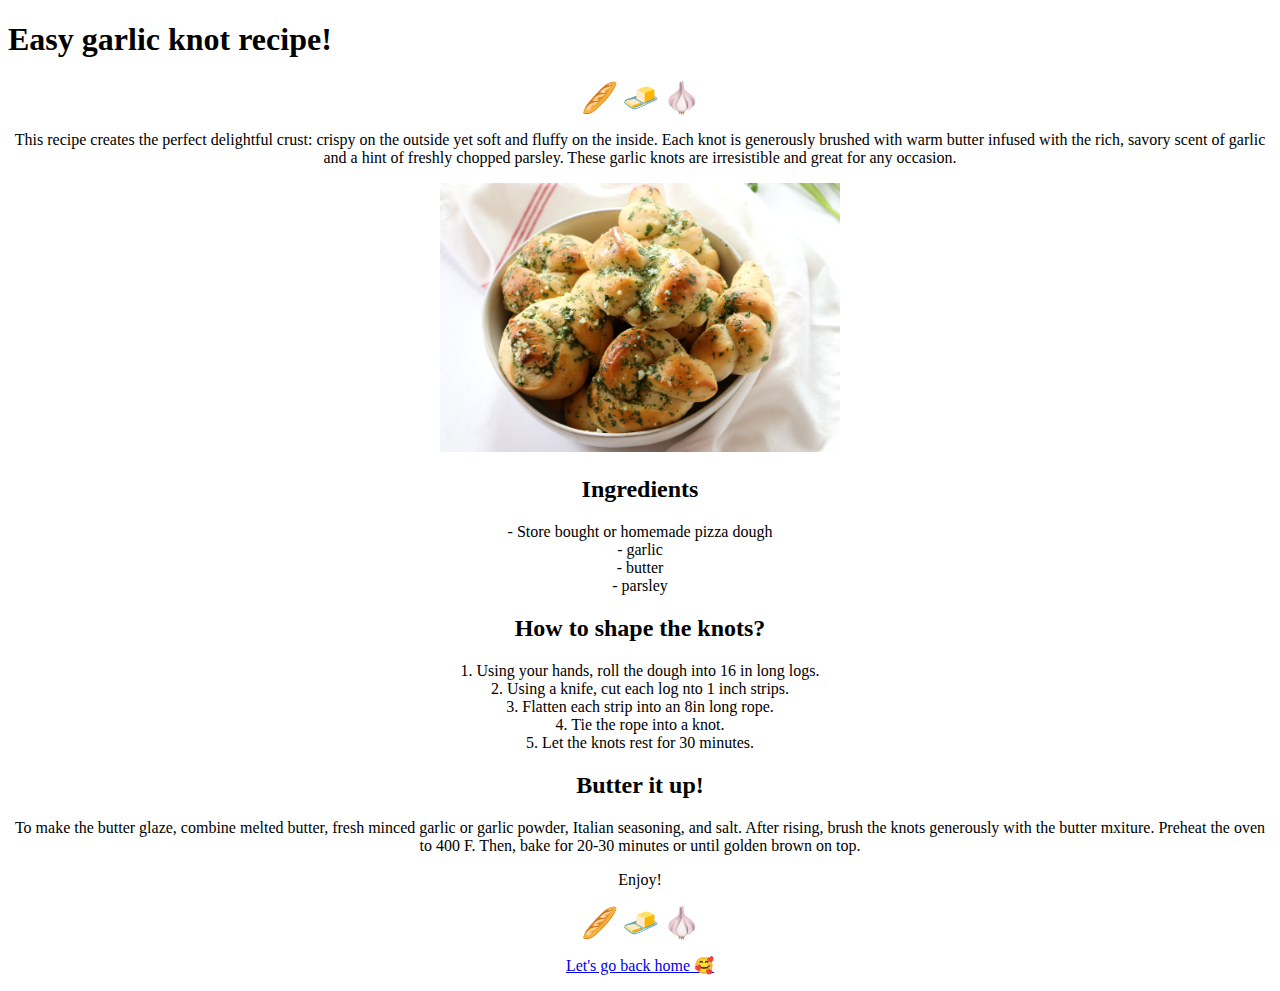
==== garlicknots.html @ 624d2353 "edit main and garlic knots" ====
<!DOCTYPE html>
    <html lang="en">
        <head>
            <meta charset="UTF-8">
            <meta name="viewport" content="width=device-width, initial-scale=1.0">
            <title>Garlic Knot Recipe</title>
        </head>
        <body>
            <h1> Easy garlic knot recipe!</h1>
            <center>
            <span style='font-size:30px;'>&#129366;</span>
            <span style='font-size:30px;'>&#129480;</span>
            <span style='font-size:30px;'>&#129476;</span>  

            <p>
                This recipe creates the perfect delightful crust: crispy on the outside yet soft and fluffy on the inside. Each knot is generously brushed with warm 
                butter infused with the rich, savory scent of garlic and a hint of freshly chopped parsley. These garlic knots are irresistible and great for any occasion. 
            </p>
            
            <p>
                <img src="images/IMG_04991.webp"
                width="400px">
                
            </p>   
            

            <h2> Ingredients</h2>
            <p>
                 - Store bought or homemade pizza dough
                 <br> - garlic
                 <br> - butter
                 <br> - parsley
            </p>
            <h2> How to shape the knots? </h2>
            <p>
                1. Using your hands, roll the dough into 16 in long logs. 
                <br> 2. Using a knife, cut each log nto 1 inch strips. 
                <br> 3. Flatten each strip into an 8in long rope. 
                <br> 4. Tie the rope into a knot. 
                <br> 5. Let the knots rest for 30 minutes. 
            </p>
            <h2> Butter it up! </h2>
            <p>
                To make the butter glaze, combine melted butter, fresh minced garlic or garlic powder, Italian seasoning, and salt.
                After rising, brush the knots generously with the butter mxiture. Preheat the oven to 400 F. Then, bake for 20-30 minutes 
                or until golden brown on top. 

            <p>
                Enjoy!
            </p>
            </p>
            <span style='font-size:30px;'>&#129366;</span>
            <span style='font-size:30px;'>&#129480;</span>
            <span style='font-size:30px;'>&#129476;</span>


           <p>

           </p>
           
           
            <p><a href="http://127.0.0.1:5500/index.html"> Let's go back home &#129392</a>
            </p>
         </center>
         
        </body>
    </html>
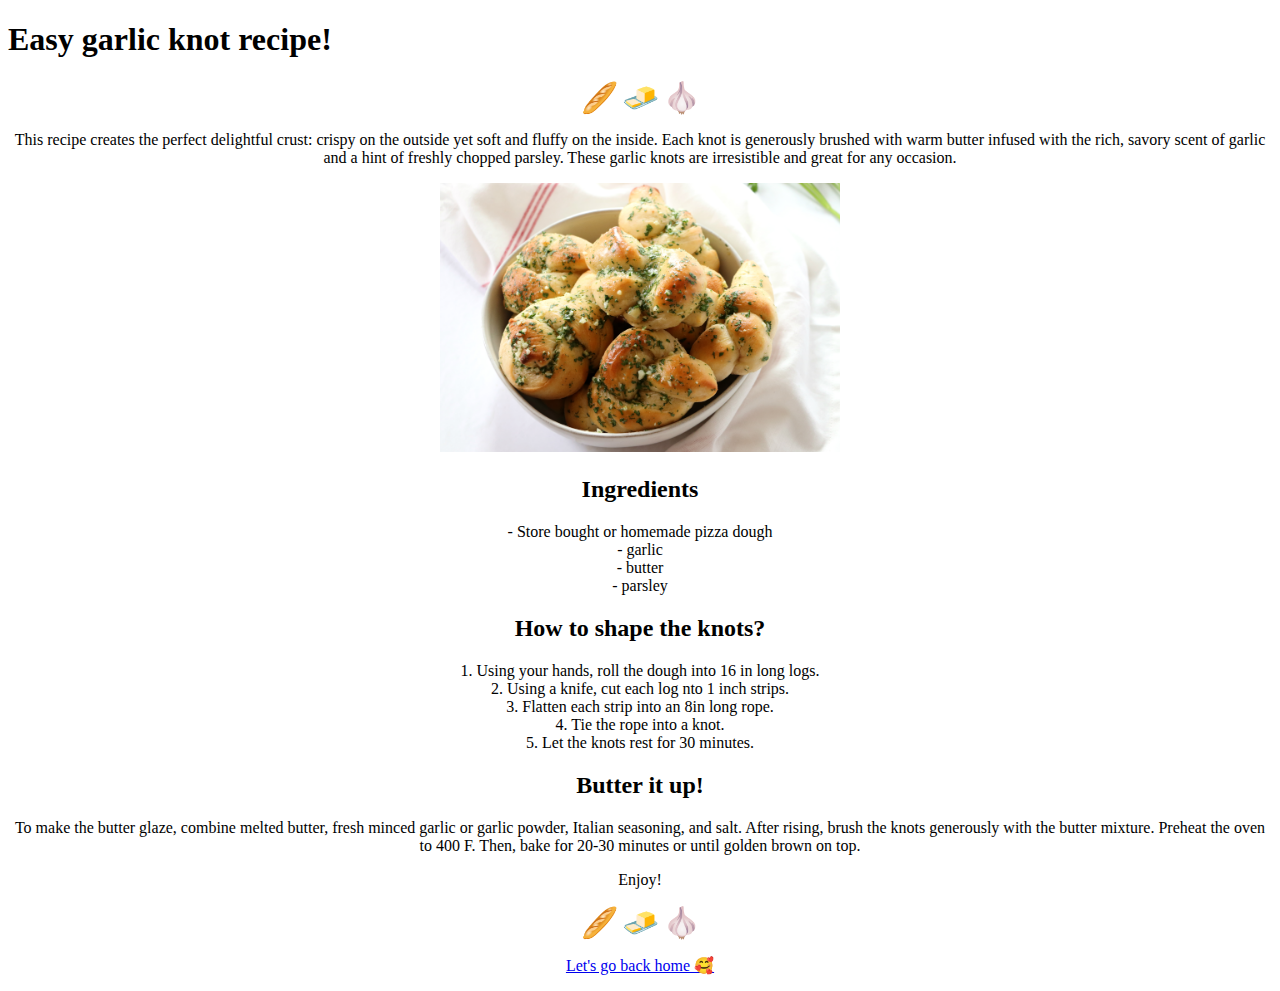
==== commit c8a282b0: "image resized" ====
--- a/garlicknots.html
+++ b/garlicknots.html
@@ -42,7 +42,7 @@
             <h2> Butter it up! </h2>
             <p>
                 To make the butter glaze, combine melted butter, fresh minced garlic or garlic powder, Italian seasoning, and salt.
-                After rising, brush the knots generously with the butter mxiture. Preheat the oven to 400 F. Then, bake for 20-30 minutes 
+                After rising, brush the knots generously with the butter mixture. Preheat the oven to 400 F. Then, bake for 20-30 minutes 
                 or until golden brown on top. 
 
             <p>
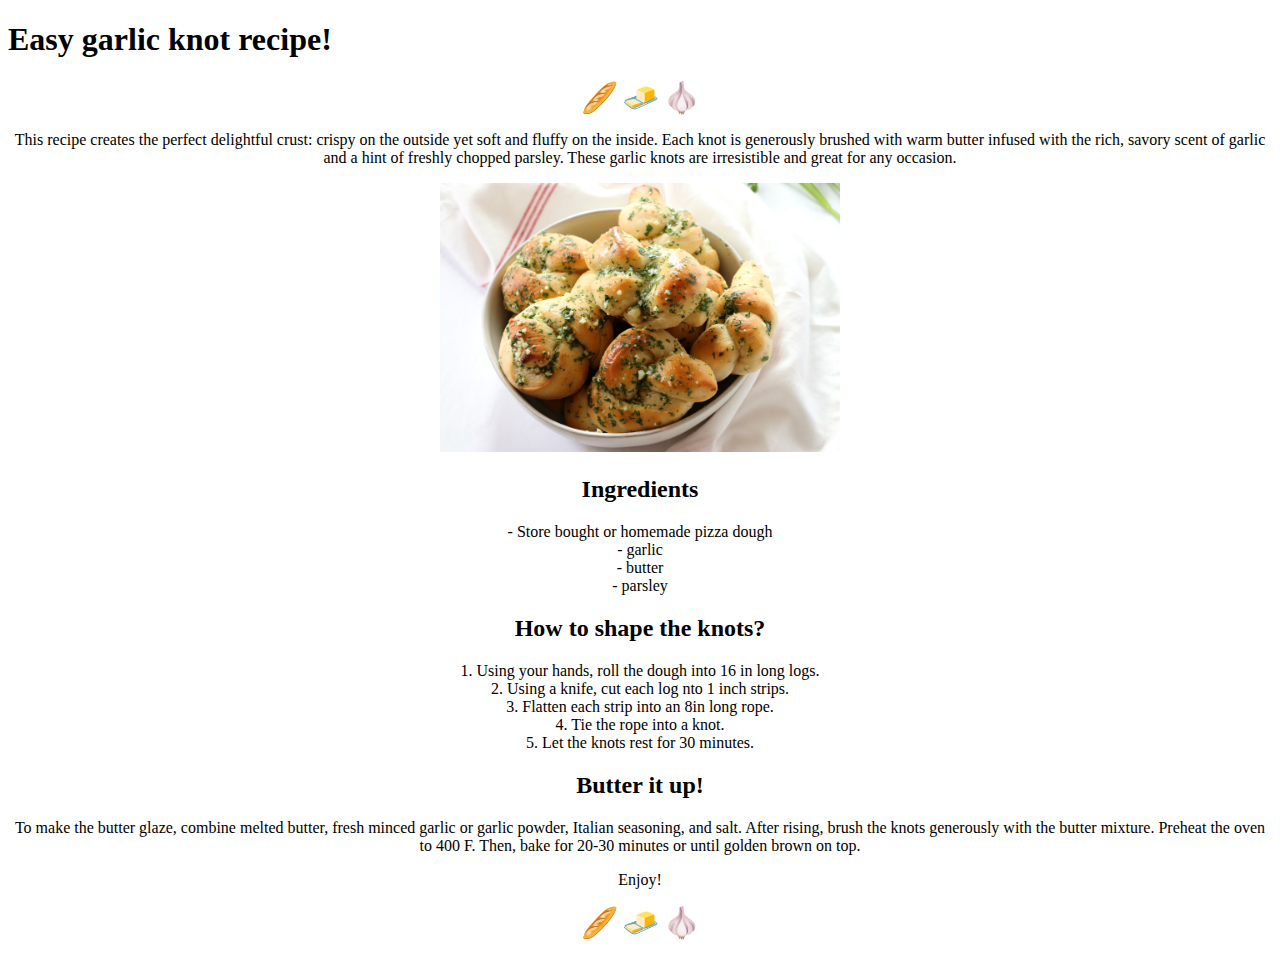
==== commit 7c184a64: "Update garlicknots.html" ====
--- a/garlicknots.html
+++ b/garlicknots.html
@@ -54,12 +54,9 @@
             <span style='font-size:30px;'>&#129476;</span>
 
 
-           <p>
-
-           </p>
            
            
-            <p><a href="http://127.0.0.1:5500/index.html"> Let's go back home &#129392</a>
+            <p> <a href="https://lehigh-university-design.github.io/hello-world-codingwithamy/ </a>
             </p>
          </center>
          
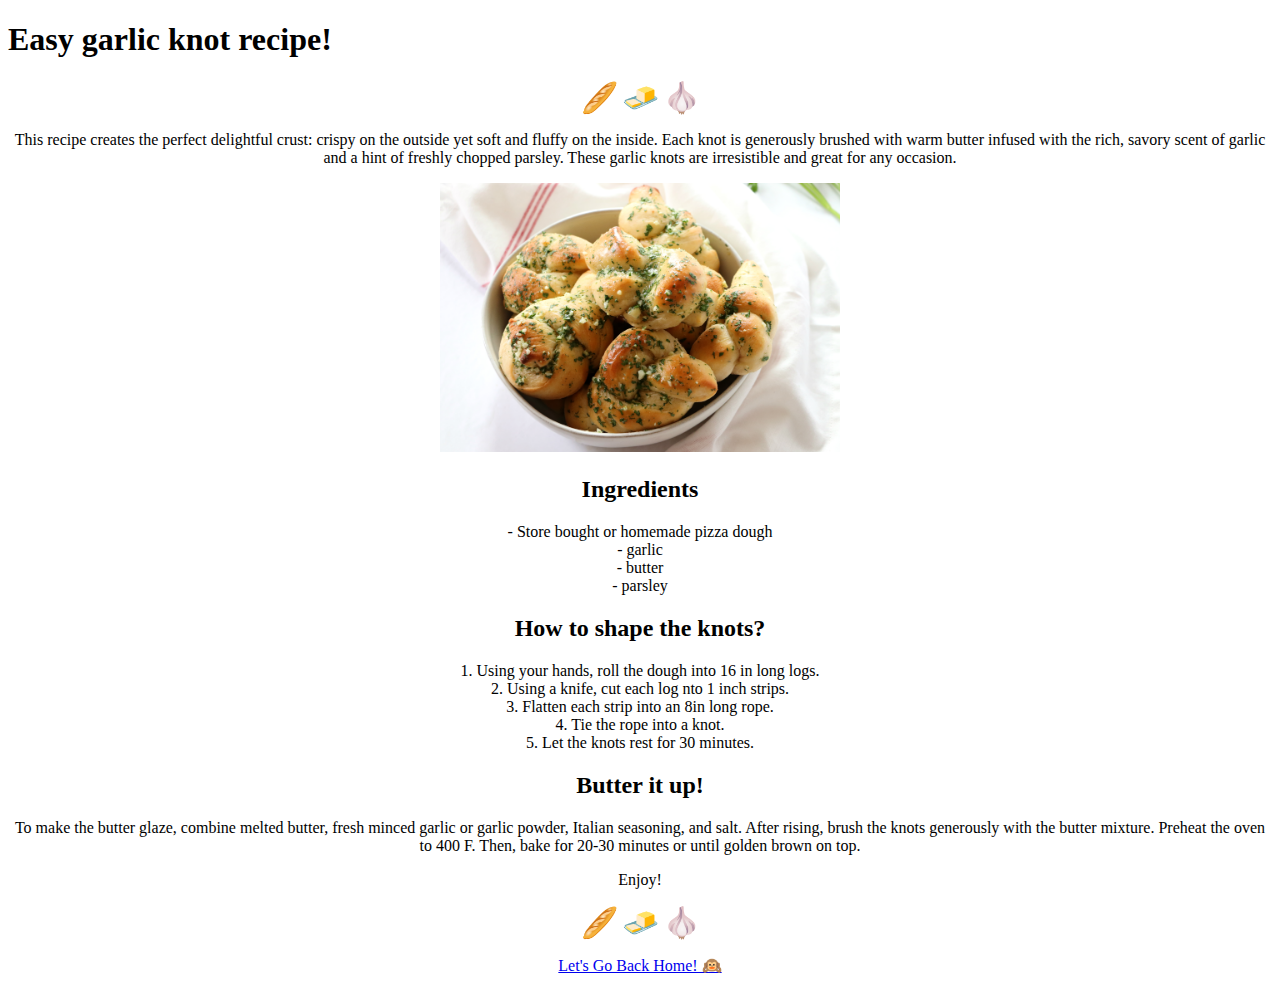
==== commit af130113: "changes" ====
--- a/garlicknots.html
+++ b/garlicknots.html
@@ -56,7 +56,7 @@
 
            
            
-            <p> <a href="https://lehigh-university-design.github.io/hello-world-codingwithamy/ </a>
+            <p> <a href="http://127.0.0.1:5500/index.html" > Let's Go Back Home! &#128585</a>
             </p>
          </center>
          
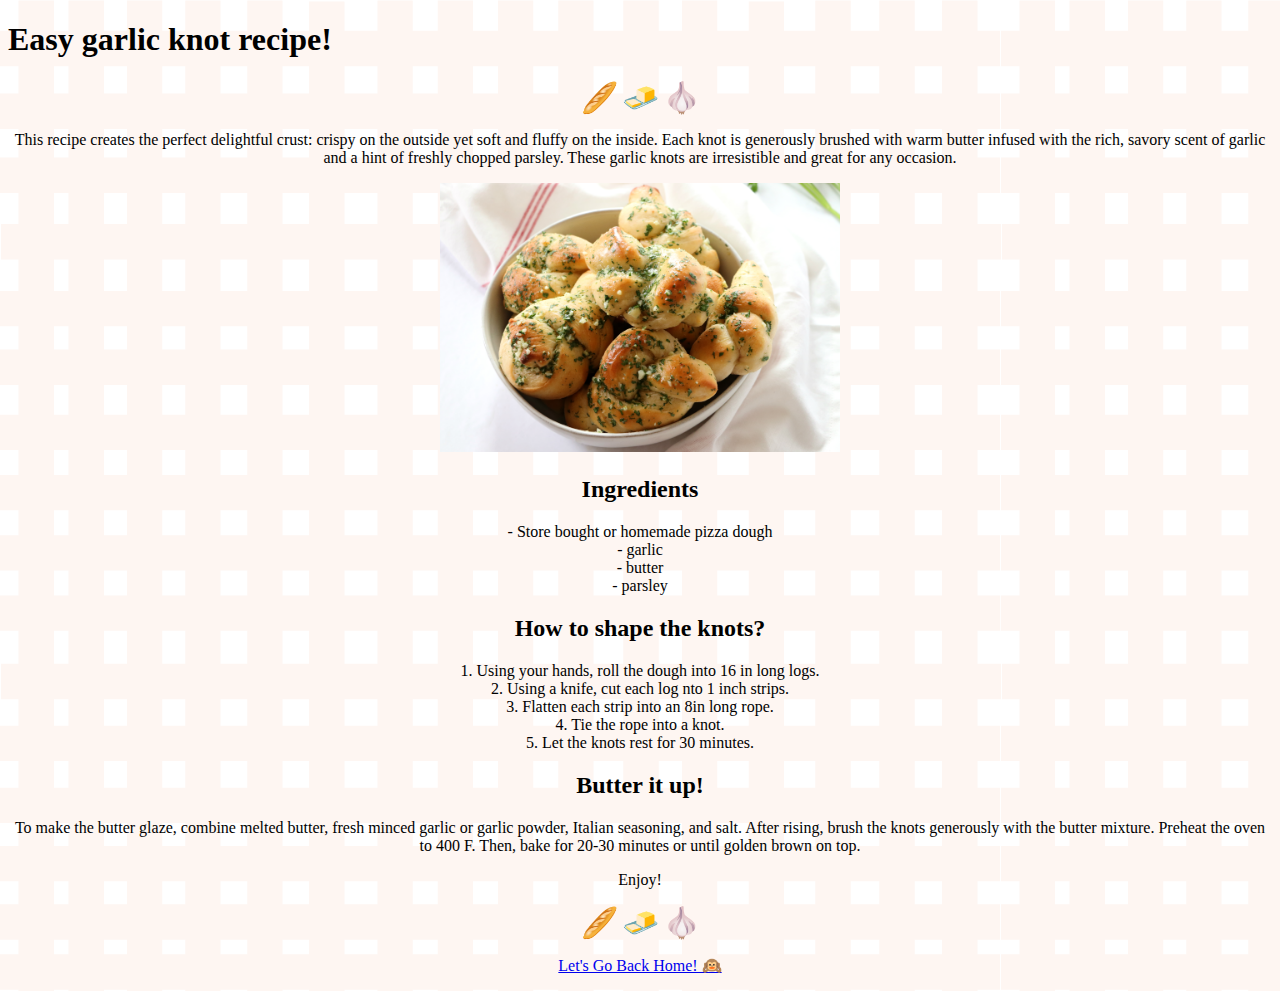
==== commit b3bb9230: "background" ====
--- a/garlicknots.html
+++ b/garlicknots.html
@@ -5,7 +5,15 @@
             <meta name="viewport" content="width=device-width, initial-scale=1.0">
             <title>Garlic Knot Recipe</title>
         </head>
+        <style>
+            body{
+                background-image: url(images/strips.png);
+                
+            }
+        </style>
+
         <body>
+            
             <h1> Easy garlic knot recipe!</h1>
             <center>
             <span style='font-size:30px;'>&#129366;</span>
@@ -56,7 +64,7 @@
 
            
            
-            <p> <a href="http://127.0.0.1:5500/index.html" > Let's Go Back Home! &#128585</a>
+            <p> <a href="index.html" > Let's Go Back Home! &#128585</a>
             </p>
          </center>
          
